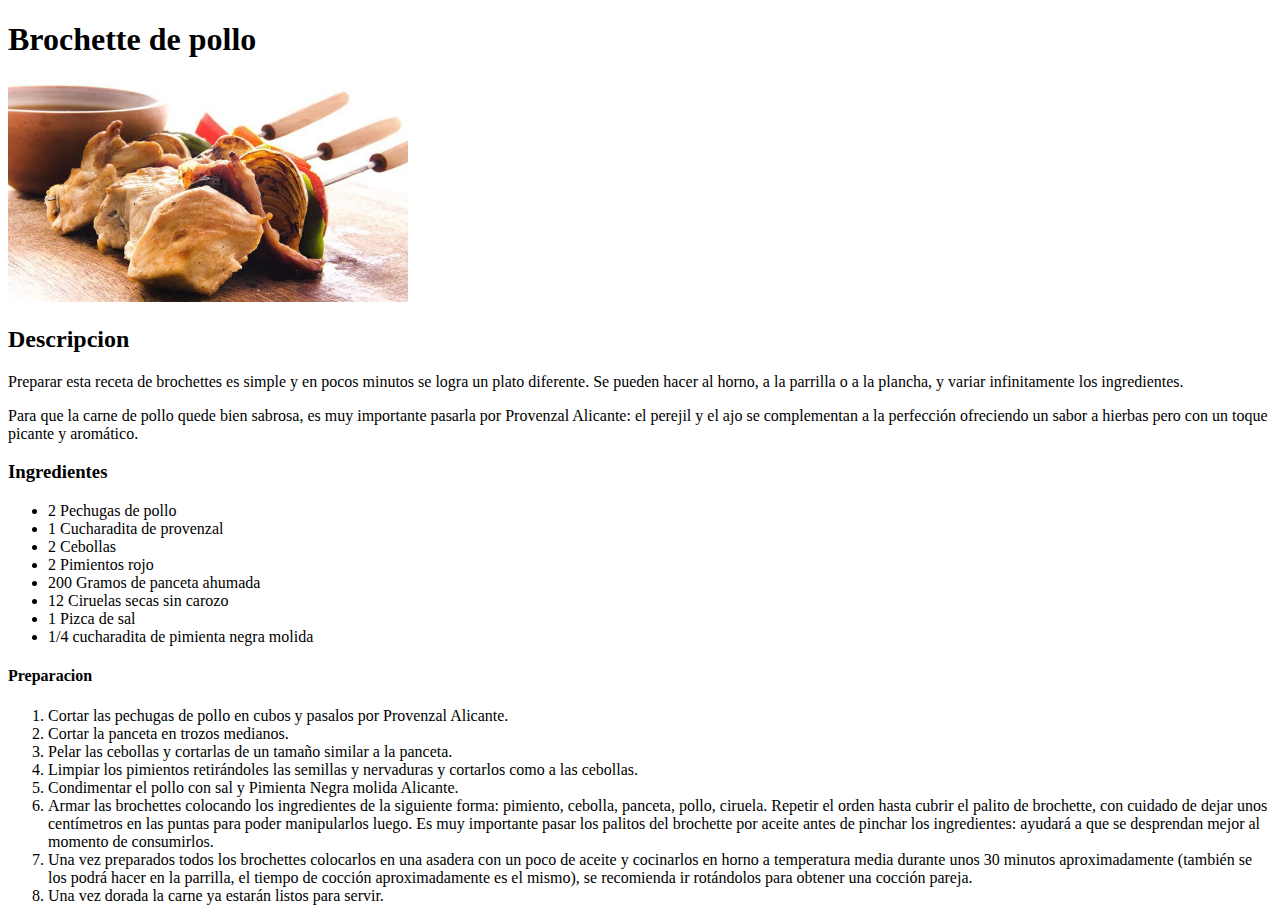
==== recipes/brochettePollo.html @ 1b25bbe5 "2 recipes added" ====
<!DOCTYPE html>
<html lang="es">
<head>
    <meta charset="UTF-8">
    <meta name="viewport" content="width=device-width, initial-scale=1.0">
    <title>Receta</title>
</head>
<body>
    <h1>Brochette de pollo</h1>
    <img src="../images/106_receta.jpg" alt="brochette de pollo" width="400">

    <h2>Descripcion</h2>
    <p>Preparar esta receta de brochettes es simple y en pocos minutos se logra un 
    plato diferente. Se pueden hacer al horno, a la parrilla o a la plancha, 
    y variar infinitamente los ingredientes.</p>

    <p>Para que la carne de pollo quede bien sabrosa, es muy importante 
    pasarla por Provenzal Alicante: el perejil y el ajo se complementan 
    a la perfección ofreciendo un sabor a hierbas pero con un toque picante y aromático.</p>


    <h3>Ingredientes</h3>
    <ul>
        <li>2 Pechugas de pollo</li>
        <li>1 Cucharadita de provenzal</li>
        <li>2 Cebollas</li>
        <li>2 Pimientos rojo</li>
        <li>200 Gramos de panceta ahumada</li>
        <li>12 Ciruelas secas sin carozo</li>
        <li>1 Pizca de sal</li>
        <li>1/4 cucharadita de pimienta negra molida</li>
    </ul>


    <h4>Preparacion</h4>
    <ol>
        <li>Cortar las pechugas de pollo en cubos y pasalos por Provenzal Alicante.</li>
        <li>Cortar la panceta en trozos medianos.</li>
        <li>Pelar las cebollas y cortarlas de un tamaño similar a la panceta.</li>
        <li>Limpiar los pimientos retirándoles las semillas y nervaduras y cortarlos como a las cebollas.</li>
        <li>Condimentar el pollo con sal y Pimienta Negra molida Alicante.</li>
        <li>Armar las brochettes colocando los ingredientes de la siguiente forma: 
        pimiento, cebolla, panceta, pollo, ciruela. Repetir el orden hasta cubrir el palito de brochette, 
        con cuidado de dejar unos centímetros en las puntas para poder manipularlos luego. 
        Es muy importante pasar los palitos del brochette por aceite antes de pinchar los ingredientes: 
        ayudará a que se desprendan mejor al momento de consumirlos.</li>
        <li>Una vez preparados todos los brochettes colocarlos en una asadera con un poco de aceite y 
        cocinarlos en horno a temperatura media durante unos 30 minutos aproximadamente 
        (también se los podrá hacer en la parrilla, el tiempo de cocción aproximadamente es el mismo), 
        se recomienda ir rotándolos para obtener una cocción pareja.</li>
        <li>Una vez dorada la carne ya estarán listos para servir.</li>
    </ol>
</body>
</html>
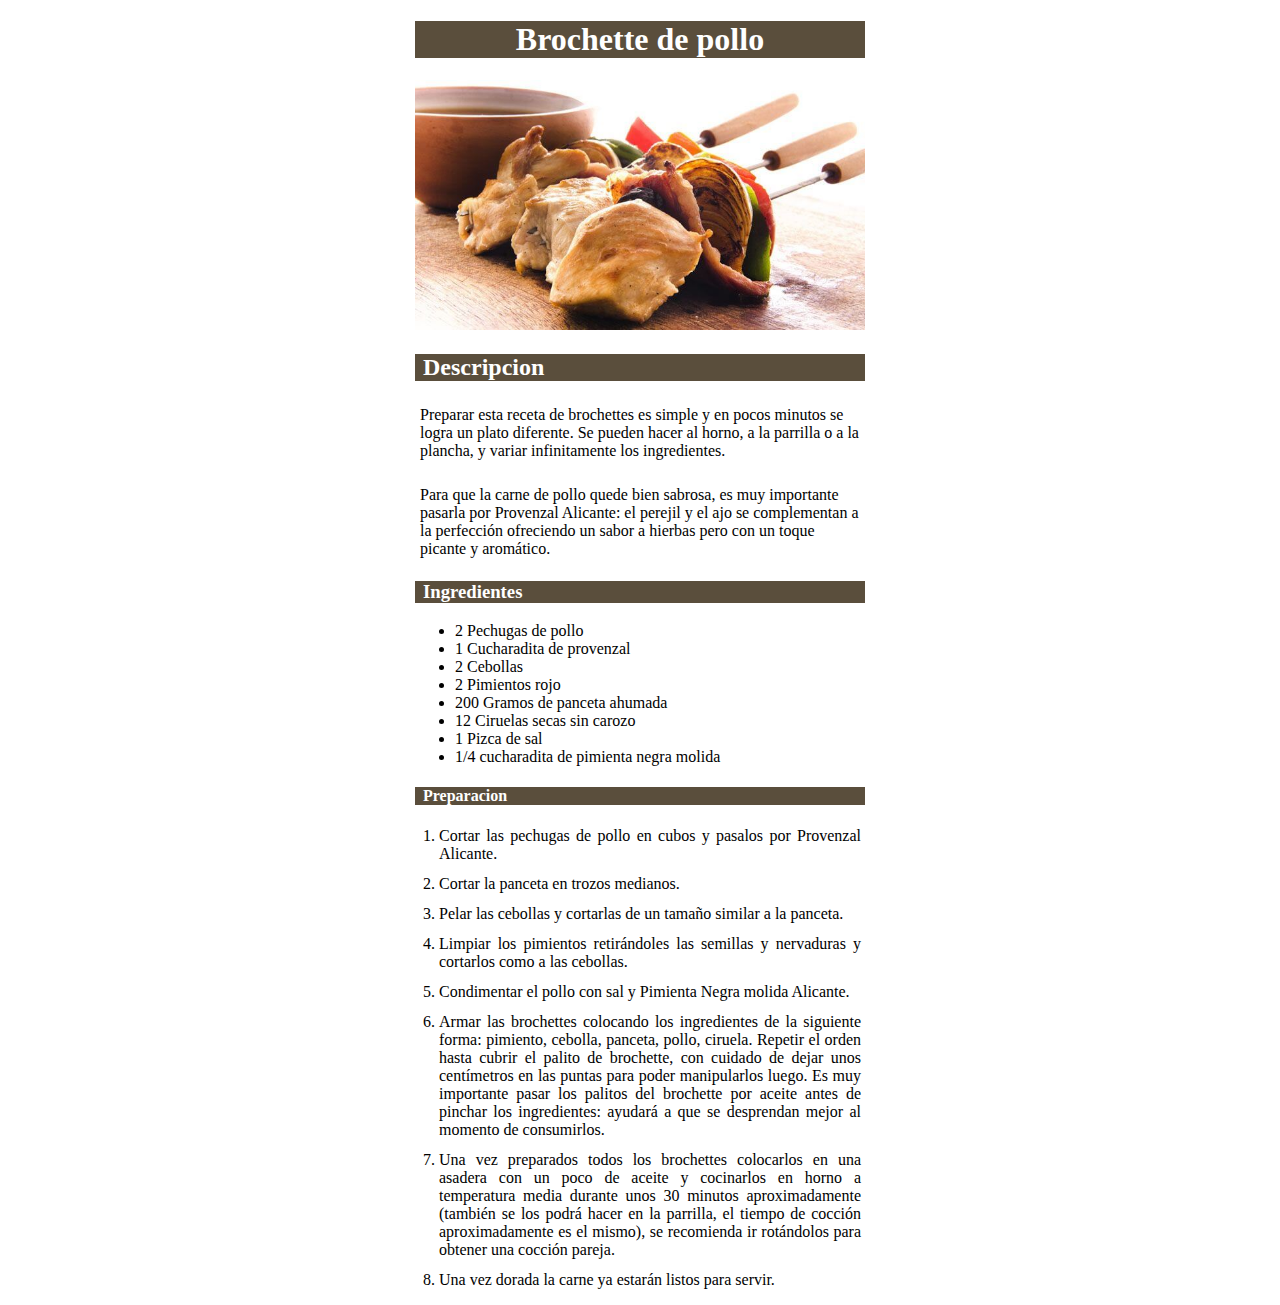
==== commit 21517219: "change on style of pages" ====
--- a/recipes/brochettePollo.html
+++ b/recipes/brochettePollo.html
@@ -3,13 +3,14 @@
 <head>
     <meta charset="UTF-8">
     <meta name="viewport" content="width=device-width, initial-scale=1.0">
+    <link rel="stylesheet" href="../style.css">
     <title>Receta</title>
 </head>
 <body>
-    <h1>Brochette de pollo</h1>
-    <img src="../images/106_receta.jpg" alt="brochette de pollo" width="400">
+    <h1 class="titulo">Brochette de pollo</h1>
+    <img src="../images/106_receta.jpg" alt="brochette de pollo" width="450">
 
-    <h2>Descripcion</h2>
+    <h2 class="subtitulo">Descripcion</h2>
     <p>Preparar esta receta de brochettes es simple y en pocos minutos se logra un 
     plato diferente. Se pueden hacer al horno, a la parrilla o a la plancha, 
     y variar infinitamente los ingredientes.</p>
@@ -19,7 +20,7 @@
     a la perfección ofreciendo un sabor a hierbas pero con un toque picante y aromático.</p>
 
 
-    <h3>Ingredientes</h3>
+    <h3 class="subtitulo">Ingredientes</h3>
     <ul>
         <li>2 Pechugas de pollo</li>
         <li>1 Cucharadita de provenzal</li>
@@ -32,23 +33,23 @@
     </ul>
 
 
-    <h4>Preparacion</h4>
+    <h4 class="subtitulo">Preparacion</h4>
     <ol>
-        <li>Cortar las pechugas de pollo en cubos y pasalos por Provenzal Alicante.</li>
-        <li>Cortar la panceta en trozos medianos.</li>
-        <li>Pelar las cebollas y cortarlas de un tamaño similar a la panceta.</li>
-        <li>Limpiar los pimientos retirándoles las semillas y nervaduras y cortarlos como a las cebollas.</li>
-        <li>Condimentar el pollo con sal y Pimienta Negra molida Alicante.</li>
-        <li>Armar las brochettes colocando los ingredientes de la siguiente forma: 
+        <li class="lista-separada">Cortar las pechugas de pollo en cubos y pasalos por Provenzal Alicante.</li>
+        <li class="lista-separada">Cortar la panceta en trozos medianos.</li>
+        <li class="lista-separada">Pelar las cebollas y cortarlas de un tamaño similar a la panceta.</li>
+        <li class="lista-separada">Limpiar los pimientos retirándoles las semillas y nervaduras y cortarlos como a las cebollas.</li>
+        <li class="lista-separada">Condimentar el pollo con sal y Pimienta Negra molida Alicante.</li>
+        <li class="lista-separada">Armar las brochettes colocando los ingredientes de la siguiente forma: 
         pimiento, cebolla, panceta, pollo, ciruela. Repetir el orden hasta cubrir el palito de brochette, 
         con cuidado de dejar unos centímetros en las puntas para poder manipularlos luego. 
         Es muy importante pasar los palitos del brochette por aceite antes de pinchar los ingredientes: 
         ayudará a que se desprendan mejor al momento de consumirlos.</li>
-        <li>Una vez preparados todos los brochettes colocarlos en una asadera con un poco de aceite y 
+        <li class="lista-separada">Una vez preparados todos los brochettes colocarlos en una asadera con un poco de aceite y 
         cocinarlos en horno a temperatura media durante unos 30 minutos aproximadamente 
         (también se los podrá hacer en la parrilla, el tiempo de cocción aproximadamente es el mismo), 
         se recomienda ir rotándolos para obtener una cocción pareja.</li>
-        <li>Una vez dorada la carne ya estarán listos para servir.</li>
+        <li class="lista-separada">Una vez dorada la carne ya estarán listos para servir.</li>
     </ol>
 </body>
 </html>--- a/style.css
+++ b/style.css
@@ -0,0 +1,30 @@
+body {
+    max-width: 450px;
+    margin: 0 auto;
+}
+
+.subtitulo, .titulo {
+    background-color: #5a4e3c;
+    color: white;
+    font-weight: bold;
+    text-align: left;
+}
+
+.titulo {
+    text-align: center;
+}
+
+.subtitulo {
+    padding-left: 8px;
+}
+
+p {
+    padding: 5px;
+}
+
+.lista-separada {
+    margin-right: 4px;
+    margin-left: -16px;
+    margin-bottom: 12px;
+    text-align: justify;
+}
